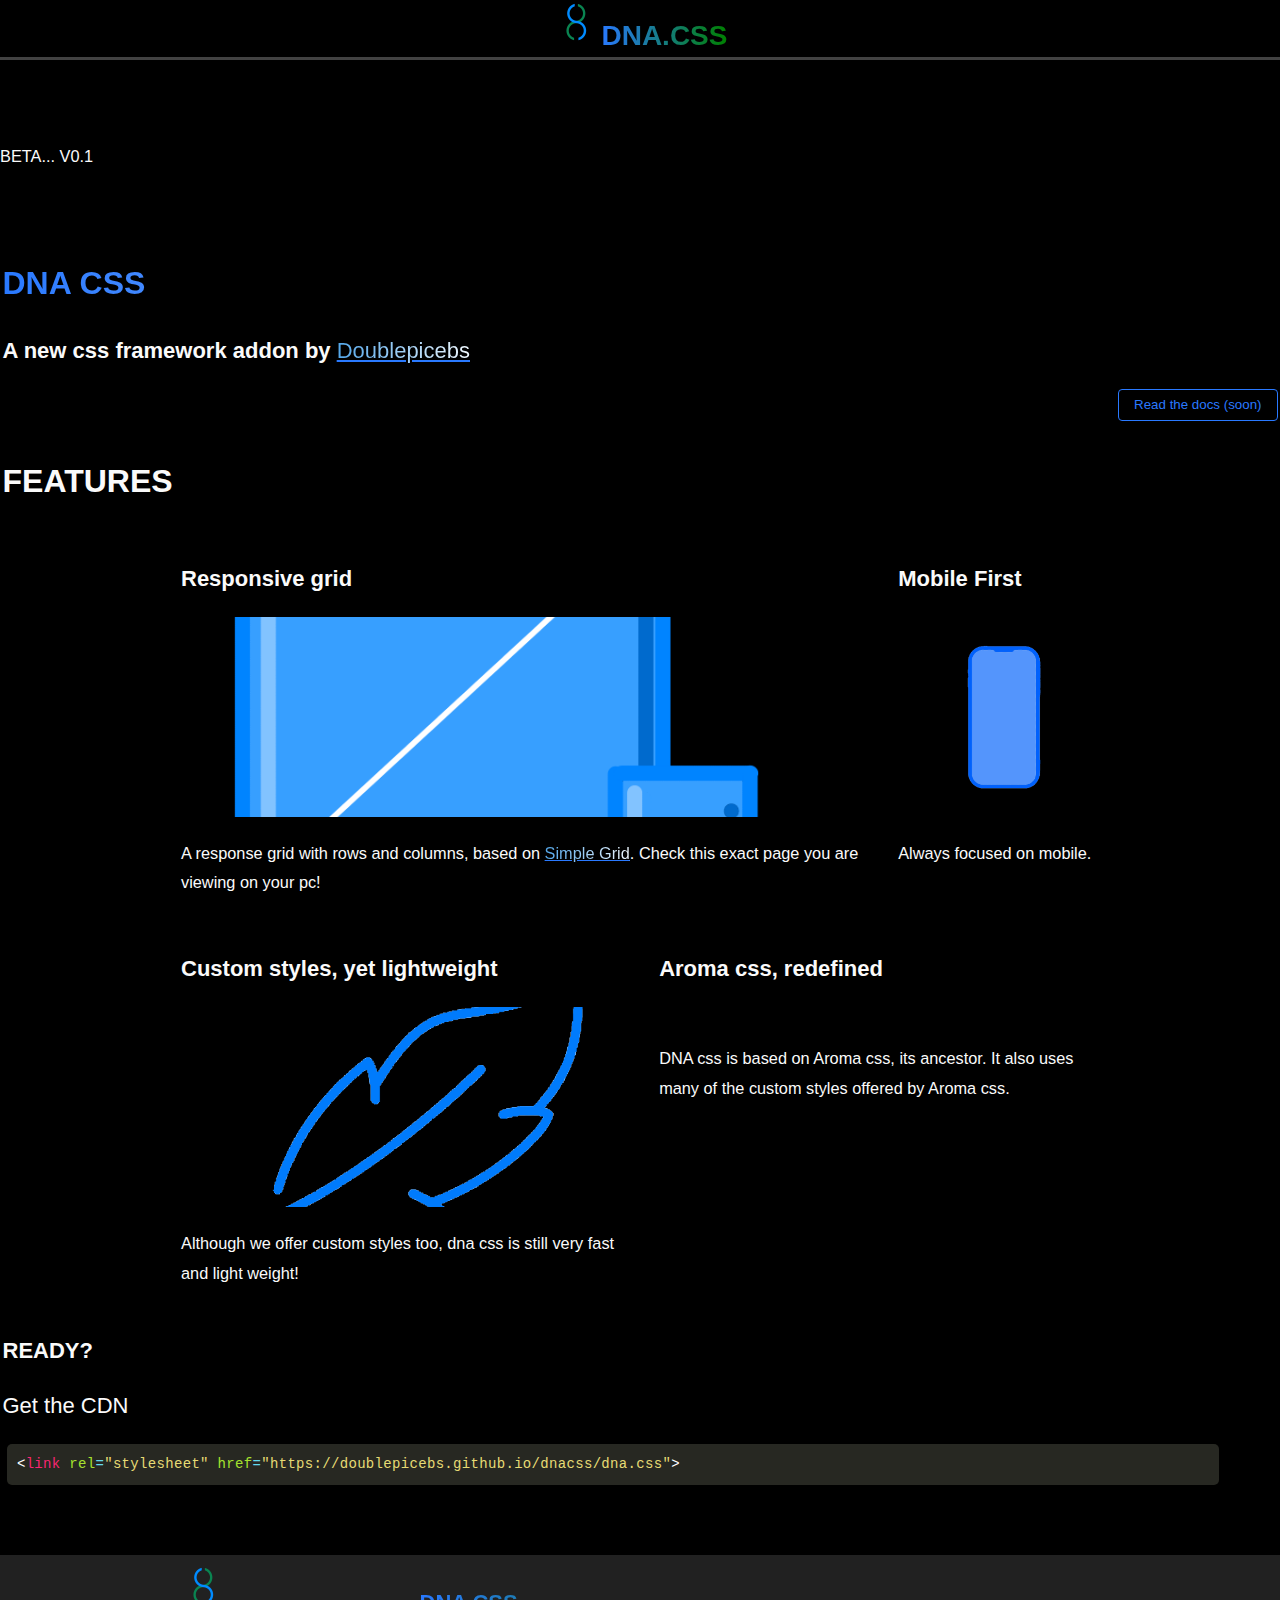
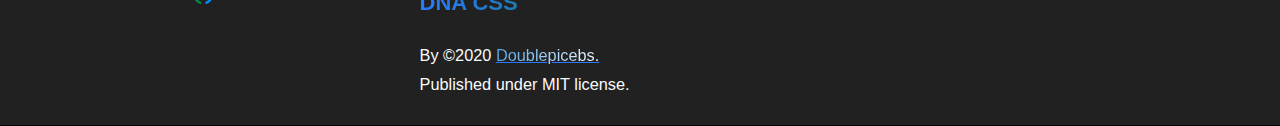
==== index.html @ 8d06837a "basic alpha launch" ====
<!DOCTYPE html>
<html>

<head>
  <meta charset="UTF-8">
  <meta name="viewport" content="width=device-width, initial-scale=1">
  <meta name="description" content="DNA CSS, a CSS add-on to increase your webpages' beauty" />
  <meta name="keywords" content="CSS,Design,HTML,Code,Library, Framework" />
  <meta name="author" content="Doublepicebs" />
  <link rel="stylesheet" href="dna.css">
  <title>DNA CSS</title>
  <link rel="stylesheet" href="assets/css/codetheme.css">
  <script src="assets/js/rainbow-custom.min.js"></script>
</head>

<body class="dna-body dna-body-black">
  <section class="dna-nav dna-nav-fixed dna-nav-black">
    <div align="center" class="dna-flex">
      <div class="row">
        <img src="images/dnacsslogo.png" alt="DNA CSS" class="dna-img-logo">
        <span style="background: linear-gradient(90deg, #2979ff, green); -webkit-background-clip: text; -webkit-text-fill-color: transparent; font-weight: bold; font-size: 1.75rem;" class="">DNA.CSS</span>
        <!--<span class="col-12">
        <label class="dna-switch dna-flex">
          <div>
            <input type="checkbox" checked="true" id="darkMode" onclick="changeTheme()">
            <span class="dna-slider dna-slider-rounded"></span>
          </div>
        </label>
         <span style="font-size: 0.75rem;">Dark Mode (light still unavailable in this site)</span>
        </span>-->
      </div>
    </div>
  </section>
  <br><br>
  <br><br>
  <br><br>
  <p>BETA... V0.1</p>
  <br><br>
  <section class="dna-main">
    <h2 style="background: linear-gradient(90deg, #2979ff, white); -webkit-background-clip: text; -webkit-text-fill-color: transparent;">DNA CSS</h2>
    <h3>A new css framework addon by <a href="https://doublepicebs.github.io/me/" class="dna-link">Doublepicebs</a></h3>
    <button class="dna-btn dna-btn-shadow-primary dna-float-right">Read the docs (soon)</button>
    <br><br>
    <h2 class="dna-title">Features</h2>
    <div class="container">
      <div class="row">
        <div class="col-9">
          <h3 class="dna-subtile">Responsive grid</h3>
          <img src="images/responsive.png" alt="" class="dna-img">
          <p>A response grid with rows and columns, based on <a class="dna-link" href="https://simplegrid.io">Simple Grid</a>. Check this exact page you are viewing on your pc!</p>
        </div>
        <div class="col-3">
          <h3 class="dna-subtile">Mobile First</h3>
          <img src="images/mobile.png" alt="" class="dna-img">
          <p>Always focused on mobile.</p>
        </div>
      </div>
      <div class="row">
        <div class="col-6">
          <h3 class="dna-subtile">Custom styles, yet lightweight</h3>
          <img src="images/lightweight.png" alt="" class="dna-img">
          <p>Although we offer custom styles too, dna css is still very fast and light weight!</p>
        </div>
        <div class="col-6">
          <h3 class="dna-subtile">Aroma css, redefined</h3>
          <img src="images/aromacsslogo.png" alt="" class="dna-img">
          <p>DNA css is based on Aroma css, its ancestor. It also uses many of the custom styles offered by Aroma css. </p>
        </div>
      </div>
    </div>
    <h3 class="dna-title">Ready?</h3>
    <h3 class="dna-subtitle">Get the CDN</h3>
    <pre class="dna-code-block dna-rounded" ><code data-language="HTML">&lt;link rel="stylesheet" href="https://doublepicebs.github.io/dnacss/dna.css"&gt;</code></pre>
  </section>
  
  <br>
  <br>
  <br>
  
  <section class="dna-footer dna-footer-dark">
    
    <div class="container">
      <div class="row">
        <div class="col-3-sm">
          <img src="images/dnacsslogo.png" class="dna-img-logo center justify">
        </div>
        <div class="col-9-sm">
          <h3 class="dna-title" style="background: linear-gradient(90deg, #2979ff, green, red); -webkit-background-clip: text; -webkit-text-fill-color: transparent;">DNA CSS</h3>
          <p>By ©2020 <a href="https://doublepicebs.github.io/me" class="dna-link">Doublepicebs.</a><br>Published under MIT license.</p>
        </div>
      </div>
    </div>
    
  </section>
  
  <script src="assets/js/jquery-3.2.1.min.js"></script>
  <script src="main.js"></script>
</body>

</html>
---- dna.css ----
/*
DNA CSS BY ©2020 DOUBLEPICEBS
*/

/*Body*/

* {
  box-sizing: border-box;
}

.dna-body {
  margin: 0;
  padding: 0;
  font-weight: normal;
  font-size: 14px;
}

.dna-body-light {
  color: #212121;
}

.dna-body-dark {
  color: #fafafa;
  background-color: #424242;
}

.dna-body-black {
  color: #fafafa;
  background-color: black;
}

.dna-main {
  padding: 2.5px;
}

/*Navbar*/

.dna-nav {
  width: 100%;
  z-index: 1;
}

.dna-nav-fixed {
  position: fixed;
  margin-bottom: 3em;
}

.dna-nav-trans {
  background-color: transparent;
}

.dna-body-black .dna-nav-trans,
.dna-body-dark .dna-nav-trans {
  color: white;
  border-bottom: solid #424242;
}

.dna-body-light .dna-nav-trans {
  color: black;
}

.dna-nav-black {
  background-color: black;
  color: white;
  border-bottom: solid #424242;
}

.dna-nav-light {
  background-color: #fafafa;
  color: black;
}

.dna-nav-dark {
  background-color: #212121
}

/*images*/

.dna-img {
  width: 100%;
  max-height: 200px;
  object-fit: cover;
}

.dna-img-logo {
  width: 100%;
  height: auto;
  max-width: 45px;
}

/*layout*/

.dna-flex {
  display: flexbox;
}

.dna-rounded {
  border-radius: 5px;
}

.dna-rounded-lg {
  border-radius: 10px;
}

/*link and input*/
.dna-body-dark .dna-link,
.dna-body-black .dna-link {
  background: linear-gradient(90deg, #53a7ea, aliceblue);
  -webkit-background-clip: text;
  -webkit-text-fill-color: transparent;
  text-decoration-color: #2979ff;
  outline: none;
  font-weight: normal;
}

.dna-link {
  background: linear-gradient(90deg, #2979ff, aliceblue);
  -webkit-background-clip: text;
  -webkit-text-fill-color: transparent;
  text-decoration-color: #2979ff;
  outline: none;
  font-weight: normal;
}

.dna-input {
  outline: none;
}

/*typo*/

.dna-para {
  font-weight: normal;
}

/*float*/

.dna-float-right {
  float: right;
}

.dna-float-left {
  float: left;
}

/*buttons*/

.dna-btn {
  outline: none;
}

.dna-btn-shadow-primary {
  color: #2979ff;
  background-color: transparent;
  border: 1px solid #2979ff;
  border-radius: 4px;
  padding: 0 15px;
  cursor: pointer;
  height: 32px;
  transition: all 0.2s ease-in-out;
}

.dna-btn-shadow-primary:hover {
  box-shadow: 1px 1px #53a7ea, 2px 2px #53a7ea, 3px 3px #53a7ea;
  transform: translateX(-3px);
}

/*title*/
.dna-title {
  text-transform: uppercase;
  font-weight: bolder;
}

.dna-subtitle {
  font-weight: normal;
}

/*divider*/
.dna-divider {
  width: 95%;
  height: 0.1rem;
  background-color: #E0E0E0;
}

/*switch*/

/* The switch - the box around the slider */
.dna-switch {
  position: relative;
  display: inline-block;
  width: 50px;
  height: 20px;
}

/* Hide default HTML checkbox */
input.dna-switch {
  opacity: 0;
  width: 0;
  height: 0;
}

/* The slider */
.dna-slider {
  position: absolute;
  cursor: pointer;
  top: 0;
  left: 0;
  right: 0;
  bottom: 0;
  background-color: lightgrey;
  -webkit-transition: .4s;
  transition: .4s;
}

.dna-slider:before {
  position: absolute;
  content: "";
  height: 18px;
  width: 18px;
  left: 4px;
  right: 1px;
  top: 1px;
  bottom: 1px;
  background-color: white;
  -webkit-transition: .3s;
  transition: .3s;
}

input:checked+.dna-slider {
  background-color: #2979ff;
}

input:focus+.dna-slider {
  box-shadow: 0 0 1px #2979ff;
}

input:checked+.dna-slider:before {
  -webkit-transform: translateX(26px);
  -ms-transform: translateX(26px);
  transform: translateX(26px);
}

/* Rounded sliders */
.dna-slider-rounded {
  border-radius: 34px;
}

.dna-slider-rounded:before {
  border-radius: 50%;
}

/*footer*/
.dna-footer {
  margin: 0;
  padding: 1px;
}

.dna-footer-black {
  background-color: black;
  color: #fafafa;
}

.dna-footer-light {
  background-color: #EEEEEE;
  color: black;
}

.dna-footer-dark {
  background-color: #212121;
  color: white;
}

/*code EXPERIMENTAL*/
.dna-body-light .dna-code-block {
  margin: 0.3rem;
  padding: 0.6rem;
  max-width: 95%;
  overflow: scroll;
  letter-spacing: 0.02rem;
  font-family: monospace !important;
}

.dna-body-dark .dna-code-block, .dna-body-black .dna-code-block {
  margin: 0.3rem;
  padding: 0.6rem;
  max-width: 95%;
  overflow: scroll;
  letter-spacing: 0.02rem;
  font-family: monospace !important;
}

/*Responsive grid*/

/**
*** SIMPLE GRID
*** (C) ZACH COLE 2016
**/

@import url(https://fonts.googleapis.com/css?family=Lato:400,300,300italic,400italic,700,700italic);

/* UNIVERSAL */

html,
body {
  height: 100%;
  width: 100%;
  margin: 0;
  padding: 0;
  left: 0;
  top: 0;
  font-size: 100%;
  font-family: 'Lato', Helvetica, sans-serif;
}

/* ROOT FONT STYLES */

* {
  color: #fafafa;
  line-height: 1.5;
}

/* TYPOGRAPHY */

h1 {
  font-size: 2.5rem;
}

h2 {
  font-size: 2rem;
}

h3 {
  font-size: 1.375rem;
}

h4 {
  font-size: 1.125rem;
}

h5 {
  font-size: 1rem;
}

h6 {
  font-size: 0.875rem;
}

p {
  font-size: 1.02rem;
  font-weight: 300;
  line-height: 1.8;
}

.font-light {
  font-weight: 300;
}

.font-regular {
  font-weight: 400;
}

.font-heavy {
  font-weight: 700;
}

/* POSITIONING */

.left {
  text-align: left;
}

.right {
  text-align: right;
}

.center {
  text-align: center;
  margin-left: auto;
  margin-right: auto;
}

.justify {
  text-align: justify;
}

/* ==== GRID SYSTEM ==== */

.container {
  width: 90%;
  margin-left: auto;
  margin-right: auto;
}

.row {
  position: relative;
  width: 100%;
}

.row [class^="col"] {
  float: left;
  margin: 0.5rem 2%;
  min-height: 0.125rem;
}

.col-1,
.col-2,
.col-3,
.col-4,
.col-5,
.col-6,
.col-7,
.col-8,
.col-9,
.col-10,
.col-11,
.col-12 {
  width: 96%;
}

.col-1-sm {
  width: 4.33%;
}

.col-2-sm {
  width: 12.66%;
}

.col-3-sm {
  width: 21%;
}

.col-4-sm {
  width: 29.33%;
}

.col-5-sm {
  width: 37.66%;
}

.col-6-sm {
  width: 46%;
}

.col-7-sm {
  width: 54.33%;
}

.col-8-sm {
  width: 62.66%;
}

.col-9-sm {
  width: 71%;
}

.col-10-sm {
  width: 79.33%;
}

.col-11-sm {
  width: 87.66%;
}

.col-12-sm {
  width: 96%;
}

.row::after {
  content: "";
  display: table;
  clear: both;
}

.hidden-sm {
  display: none;
}

@media only screen and (min-width: 33.75em) {

  /* 540px */
  .container {
    width: 80%;
  }
}

@media only screen and (min-width: 45em) {

  /* 720px */
  .col-1 {
    width: 4.33%;
  }

  .col-2 {
    width: 12.66%;
  }

  .col-3 {
    width: 21%;
  }

  .col-4 {
    width: 29.33%;
  }

  .col-5 {
    width: 37.66%;
  }

  .col-6 {
    width: 46%;
  }

  .col-7 {
    width: 54.33%;
  }

  .col-8 {
    width: 62.66%;
  }

  .col-9 {
    width: 71%;
  }

  .col-10 {
    width: 79.33%;
  }

  .col-11 {
    width: 87.66%;
  }

  .col-12 {
    width: 96%;
  }

  .hidden-sm {
    display: block;
  }
}

@media only screen and (min-width: 60em) {

  /* 960px */
  .container {
    width: 75%;
    max-width: 60rem;
  }
}
---- assets/css/codetheme.css ----
@keyframes fade-in{0%{opacity:0}100%{opacity:1}}@keyframes fade{10%{transform:scale(1, 1)}35%{transform:scale(1, 1.7)}40%{transform:scale(1, 1.7)}50%{opacity:1}60%{transform:scale(1, 1)}100%{transform:scale(1, 1);opacity:0}}[data-language] code,[class^="lang"] code,pre [data-language],pre [class^="lang"]{opacity:0;-ms-filter:"progid:DXImageTransform.Microsoft.Alpha(Opacity=100)";animation:fade-in 50ms ease-in-out 2s forwards}[data-language] code.rainbow,[class^="lang"] code.rainbow,pre [data-language].rainbow,pre [class^="lang"].rainbow{animation:none;transition:opacity 50ms ease-in-out}[data-language] code.loading,[class^="lang"] code.loading,pre [data-language].loading,pre [class^="lang"].loading{animation:none}[data-language] code.rainbow-show,[class^="lang"] code.rainbow-show,pre [data-language].rainbow-show,pre [class^="lang"].rainbow-show{opacity:1}pre{position:relative}pre.loading .preloader div{animation-play-state:running}pre.loading .preloader div:nth-of-type(1){background:#0081f5;animation:fade 1.5s 300ms linear infinite}pre.loading .preloader div:nth-of-type(2){background:#5000f5;animation:fade 1.5s 438ms linear infinite}pre.loading .preloader div:nth-of-type(3){background:#9000f5;animation:fade 1.5s 577ms linear infinite}pre.loading .preloader div:nth-of-type(4){background:#f50419;animation:fade 1.5s 715ms linear infinite}pre.loading .preloader div:nth-of-type(5){background:#f57900;animation:fade 1.5s 853ms linear infinite}pre.loading .preloader div:nth-of-type(6){background:#f5e600;animation:fade 1.5s 992ms linear infinite}pre.loading .preloader div:nth-of-type(7){background:#00f50c;animation:fade 1.5s 1130ms linear infinite}pre .preloader{position:absolute;top:12px;left:10px}pre .preloader div{width:12px;height:12px;border-radius:4px;display:inline-block;margin-right:4px;opacity:0;animation-play-state:paused;animation-fill-mode:forwards}pre{background-color:#000;word-wrap:break-word;margin:0px;padding:10px;color:#fff;font-size:14px;margin-bottom:20px}pre,code{font-family:'Monaco', 'Menlo', courier, monospace}pre{background:#272822}pre .comment{color:#75715E}pre .constant{color:#AE81FF}pre .storage{color:#66D9EF;font-style:italic}pre .string,pre .comment.docstring{color:#E6DB74}pre .support.tag{color:#fff}pre .keyword{color:#F92672}pre .selector,pre .storage.modifier.extends{color:#F92672}pre .inherited-class{font-style:italic}pre .operator,pre .support.tag-name,pre .entity.tag{color:#F92672}pre .entity,pre .support.attribute,pre .entity.attribute{color:#A6E22E}pre .entity.name.type,pre .entity.name.struct{color:#fff}pre .support,pre *[data-language="c"] .function.call{color:#66D9EF}pre .css-property,pre .storage.function{font-style:italic}pre .variable.global,pre .variable.class,pre .variable.instance{color:#A6E22E}[data-language="html"] .support.operator,.lang-html .support.operator,.language-html .support.operator{color:#fff}[data-language="javascript"] .variable.super,.lang-javascript .variable.super,.language-javascript .variable.super{color:#66D9EF}[data-language="js"] .variable.super,.lang-js .variable.super,.language-js .variable.super{color:#66D9EF}
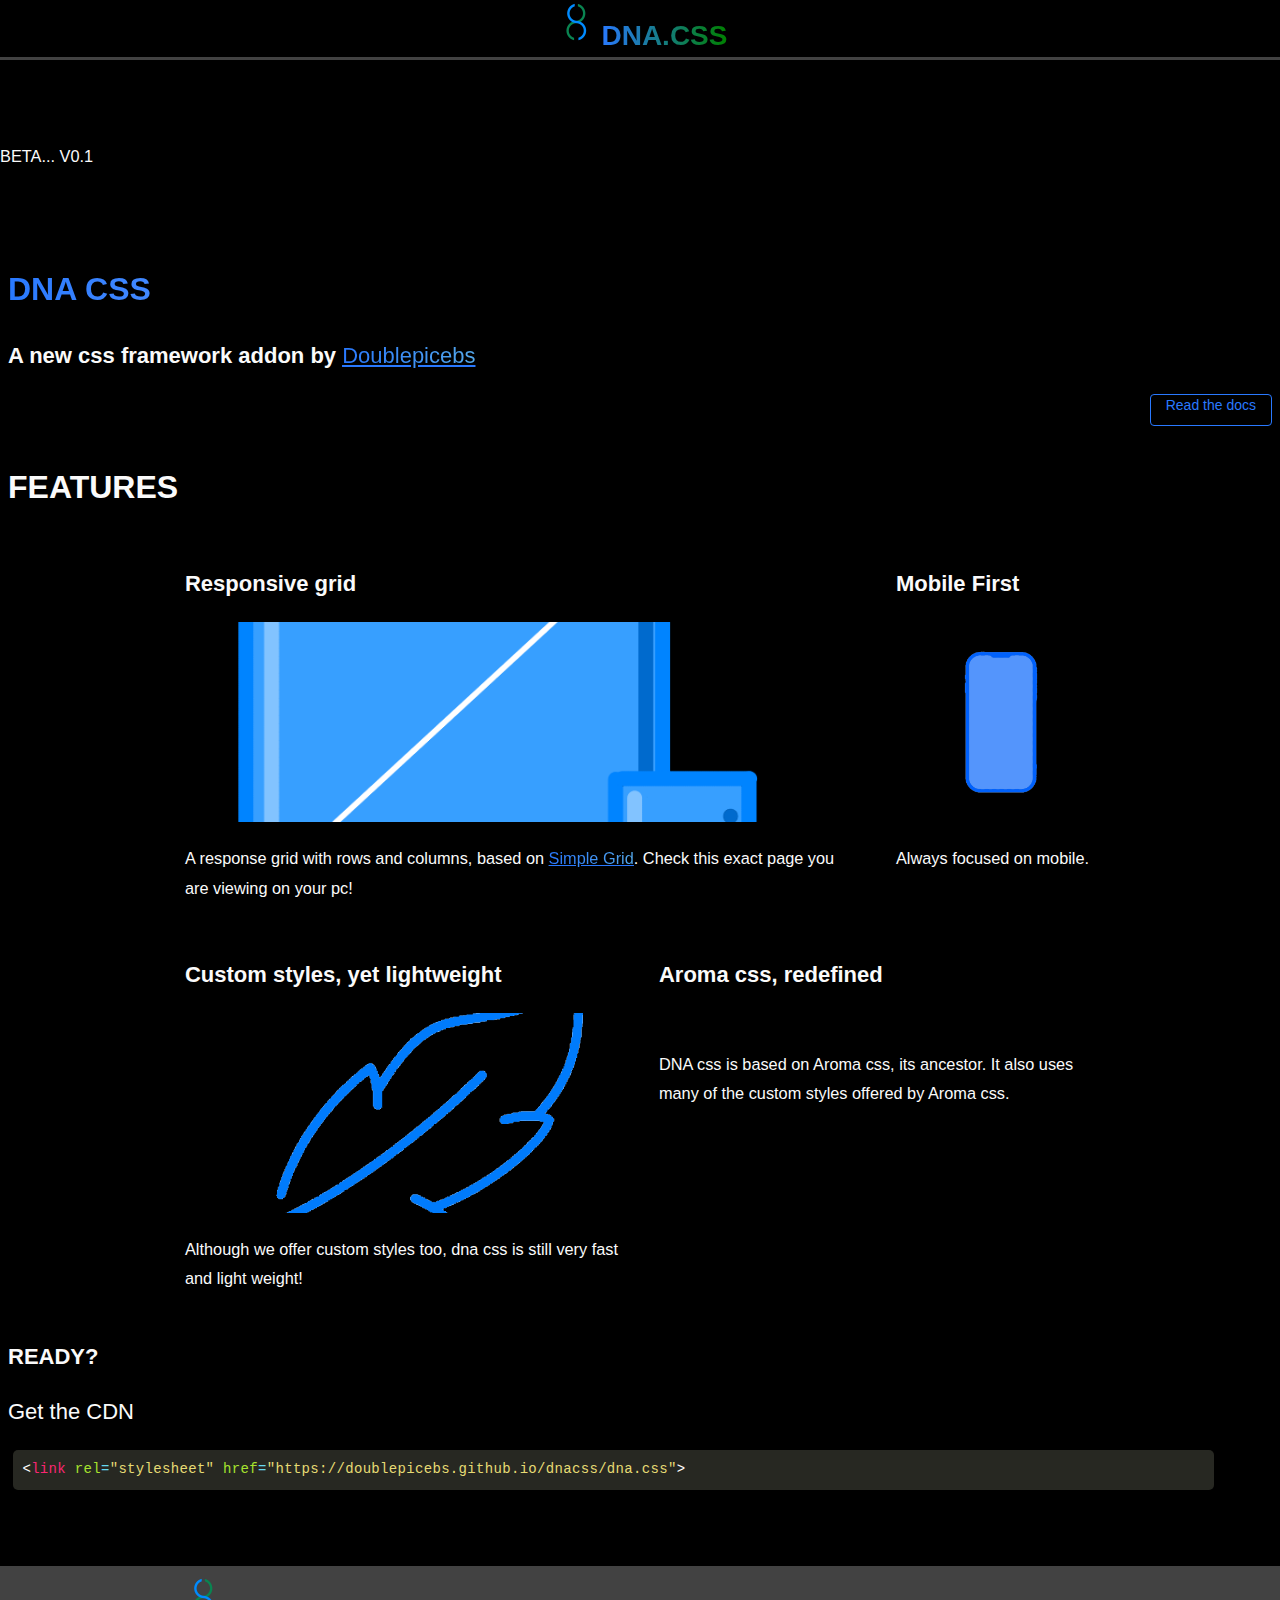
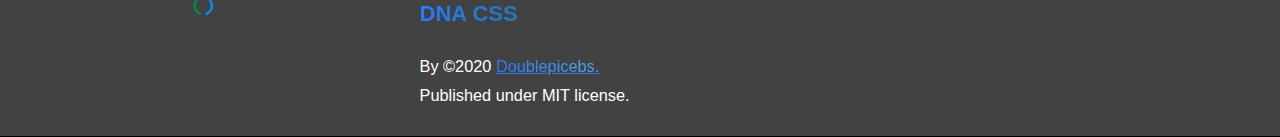
==== commit 6831f3b3: "docs init" ====
--- a/index.html
+++ b/index.html
@@ -39,7 +39,7 @@
   <section class="dna-main">
     <h2 style="background: linear-gradient(90deg, #2979ff, white); -webkit-background-clip: text; -webkit-text-fill-color: transparent;">DNA CSS</h2>
     <h3>A new css framework addon by <a href="https://doublepicebs.github.io/me/" class="dna-link">Doublepicebs</a></h3>
-    <button class="dna-btn dna-btn-shadow-primary dna-float-right">Read the docs (soon)</button>
+    <a class="dna-btn dna-btn-shadow-primary dna-float-right" href="docs/index.html">Read the docs</a>
     <br><br>
     <h2 class="dna-title">Features</h2>
     <div class="container">
--- a/dna.css
+++ b/dna.css
@@ -21,7 +21,7 @@
 
 .dna-body-dark {
   color: #fafafa;
-  background-color: #424242;
+  background-color: #212121;
 }
 
 .dna-body-black {
@@ -30,7 +30,7 @@
 }
 
 .dna-main {
-  padding: 2.5px;
+  padding: 0.5rem;
 }
 
 /*Navbar*/
@@ -71,7 +71,7 @@
 }
 
 .dna-nav-dark {
-  background-color: #212121
+  background-color: #424242;
 }
 
 /*images*/
@@ -102,10 +102,18 @@
   border-radius: 10px;
 }
 
+.dna-shadow {
+  box-shadow: 0.01rem 0.1rem 0.5rem #E0E0E0;
+}
+
+.dna-body-dark .dna-shadow, .dna-body-black .dna-shadow {
+  box-shadow: 0.01rem 0.1rem 0.5rem #212121;
+}
+
 /*link and input*/
 .dna-body-dark .dna-link,
 .dna-body-black .dna-link {
-  background: linear-gradient(90deg, #53a7ea, aliceblue);
+  background: linear-gradient(90deg, #2979ff, #53a7ea);
   -webkit-background-clip: text;
   -webkit-text-fill-color: transparent;
   text-decoration-color: #2979ff;
@@ -114,7 +122,7 @@
 }
 
 .dna-link {
-  background: linear-gradient(90deg, #2979ff, aliceblue);
+  background: linear-gradient(90deg, #2979ff, #53a7ea);
   -webkit-background-clip: text;
   -webkit-text-fill-color: transparent;
   text-decoration-color: #2979ff;
@@ -122,6 +130,15 @@
   font-weight: normal;
 }
 
+.dna-link-white {
+  background: linear-gradient(90deg, #EEEEEE, white);
+  -webkit-background-clip: text;
+  -webkit-text-fill-color: transparent;
+  text-decoration-color: #2979ff;
+  outline: none;
+  font-weight: normal;
+}
+
 .dna-input {
   outline: none;
 }
@@ -143,6 +160,10 @@
 }
 
 /*buttons*/
+
+a.dna-btn {
+  text-decoration: none;
+}
 
 .dna-btn {
   outline: none;
@@ -265,11 +286,11 @@
 }
 
 .dna-footer-dark {
-  background-color: #212121;
+  background-color: #424242;
   color: white;
 }
 
-/*code EXPERIMENTAL*/
+/*code*/
 .dna-body-light .dna-code-block {
   margin: 0.3rem;
   padding: 0.6rem;
@@ -286,6 +307,35 @@
   overflow: scroll;
   letter-spacing: 0.02rem;
   font-family: monospace !important;
+}
+
+/*alert*/
+
+.dna-alert{
+  color: #212121;
+  padding: 5px;
+  margin-top: 5px;
+  margin-bottom: 5px;
+}
+
+.dna-alert-primary {
+  color: #2979ff;
+  background-color: aliceblue;
+}
+
+.dna-alert-danger {
+  color: red;
+  background-color: #ffd6d6;
+}
+
+.dna-alert-success {
+  color: green;
+  background-color: #daffd6;
+}
+
+.dna-alert-default {
+  color: #212121;
+  background-color: #E0E0E0;
 }
 
 /*Responsive grid*/
@@ -314,7 +364,6 @@
 /* ROOT FONT STYLES */
 
 * {
-  color: #fafafa;
   line-height: 1.5;
 }
 
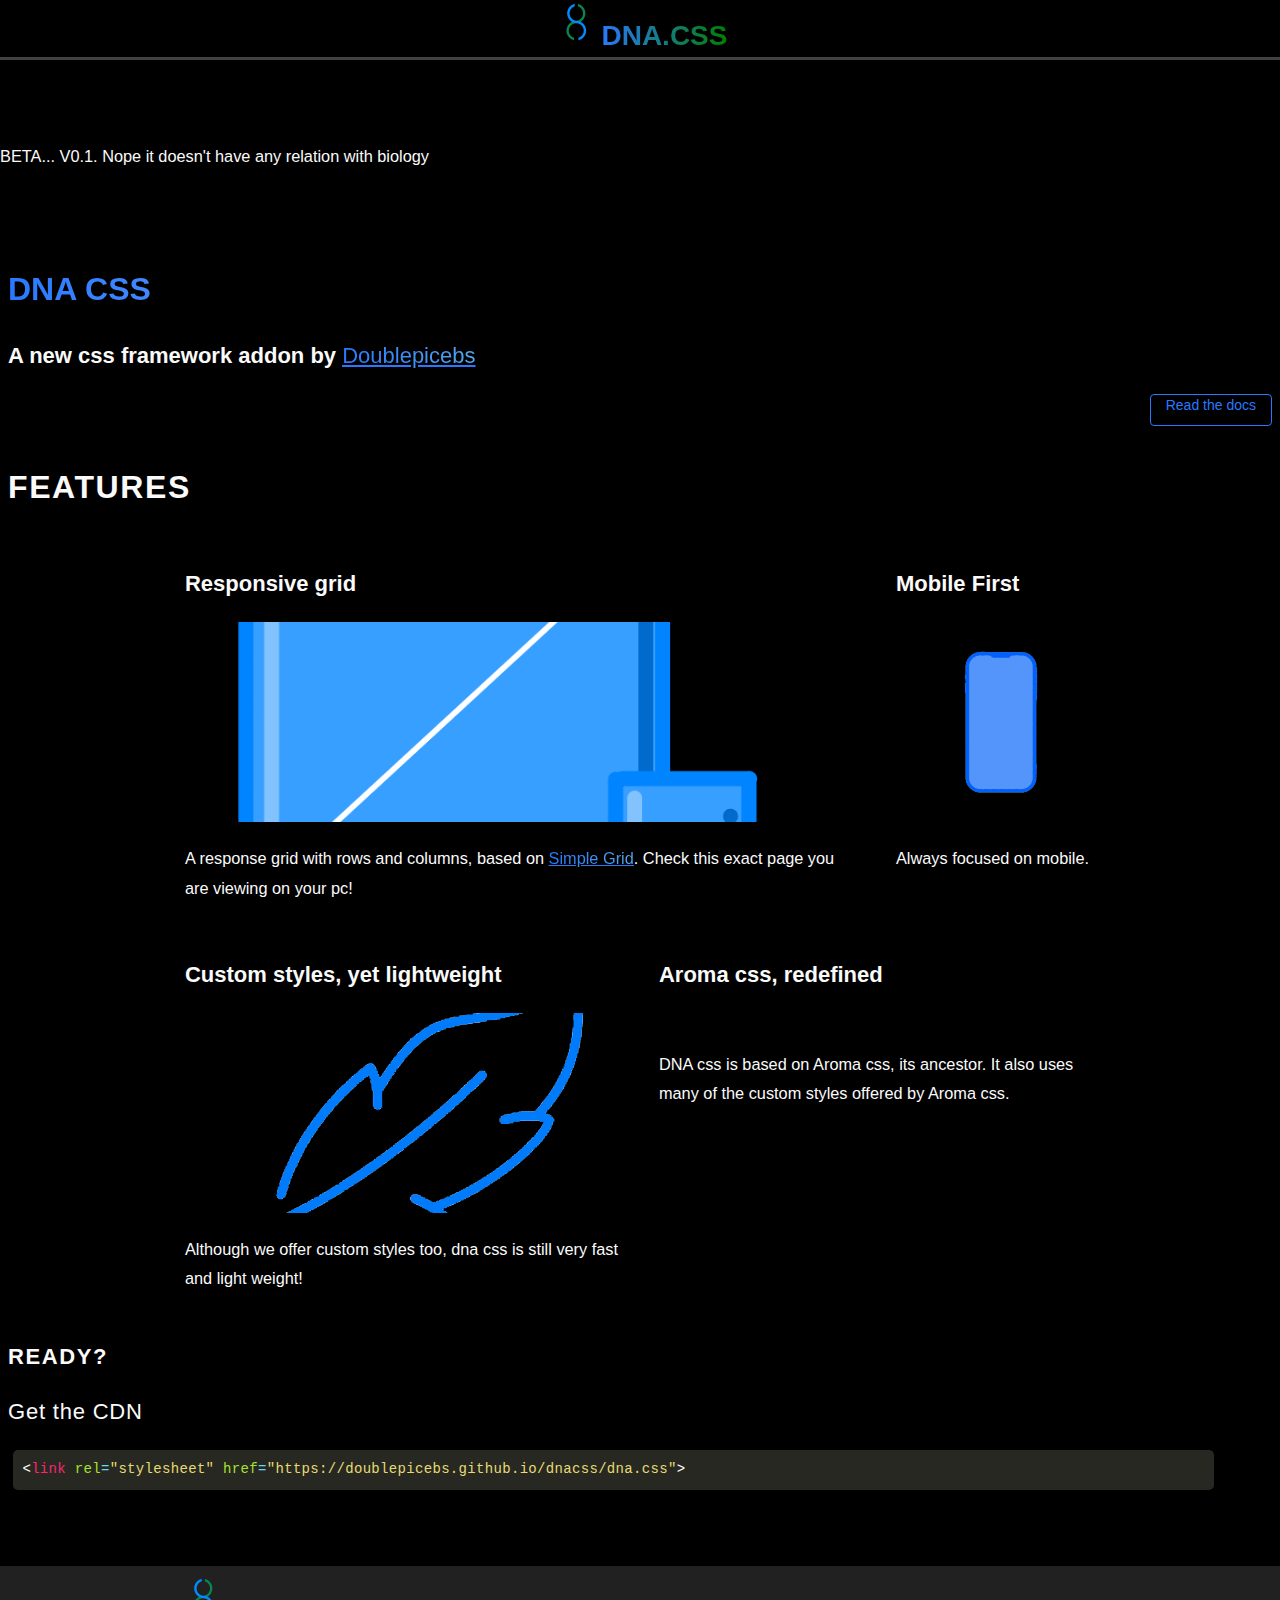
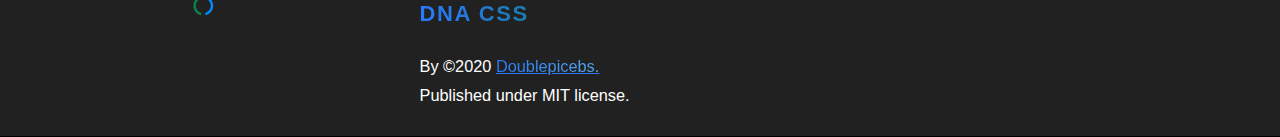
==== commit 035b0d2f: "[bug fix] fixed dark text in dark navbar" ====
--- a/index.html
+++ b/index.html
@@ -5,7 +5,7 @@
   <meta charset="UTF-8">
   <meta name="viewport" content="width=device-width, initial-scale=1">
   <meta name="description" content="DNA CSS, a CSS add-on to increase your webpages' beauty" />
-  <meta name="keywords" content="CSS,Design,HTML,Code,Library, Framework" />
+  <meta name="keywords" content="DNA,dna,css,addon,new, beautiful,easy,fast, lightweight,responsive, custom styles,CSS,Design,HTML,Code,Library,Mohamed Habib,Doublepicebs, awesome,new,Egypt,open source, free,open,source,minimalistic,simple,Framework" />
   <meta name="author" content="Doublepicebs" />
   <link rel="stylesheet" href="dna.css">
   <title>DNA CSS</title>
@@ -34,7 +34,7 @@
   <br><br>
   <br><br>
   <br><br>
-  <p>BETA... V0.1</p>
+  <p>BETA... V0.1. Nope it doesn't have any relation with biology</p>
   <br><br>
   <section class="dna-main">
     <h2 style="background: linear-gradient(90deg, #2979ff, white); -webkit-background-clip: text; -webkit-text-fill-color: transparent;">DNA CSS</h2>
--- a/dna.css
+++ b/dna.css
@@ -72,6 +72,7 @@
 
 .dna-nav-dark {
   background-color: #424242;
+  color: white;
 }
 
 /*images*/
@@ -103,7 +104,7 @@
 }
 
 .dna-shadow {
-  box-shadow: 0.01rem 0.1rem 0.5rem #E0E0E0;
+  box-shadow: 0 4px 8px 0 lightgray;
 }
 
 .dna-body-dark .dna-shadow, .dna-body-black .dna-shadow {
@@ -149,6 +150,10 @@
   font-weight: normal;
 }
 
+.dna-list {
+  list-style: none;
+}
+
 /*float*/
 
 .dna-float-right {
@@ -167,6 +172,17 @@
 
 .dna-btn {
   outline: none;
+}
+
+.dna-btn-primary {
+  color: white;
+  background-color: #2979ff;
+}
+
+.dna-btn-outline-primary {
+  color: #2979ff;
+  border: solid #2979ff;
+  background-color: transparent;
 }
 
 .dna-btn-shadow-primary {
@@ -189,10 +205,12 @@
 .dna-title {
   text-transform: uppercase;
   font-weight: bolder;
+  letter-spacing: 0.1rem;
 }
 
 .dna-subtitle {
   font-weight: normal;
+  letter-spacing: 0.05rem
 }
 
 /*divider*/
@@ -286,7 +304,7 @@
 }
 
 .dna-footer-dark {
-  background-color: #424242;
+  background-color: #212121;
   color: white;
 }
 
